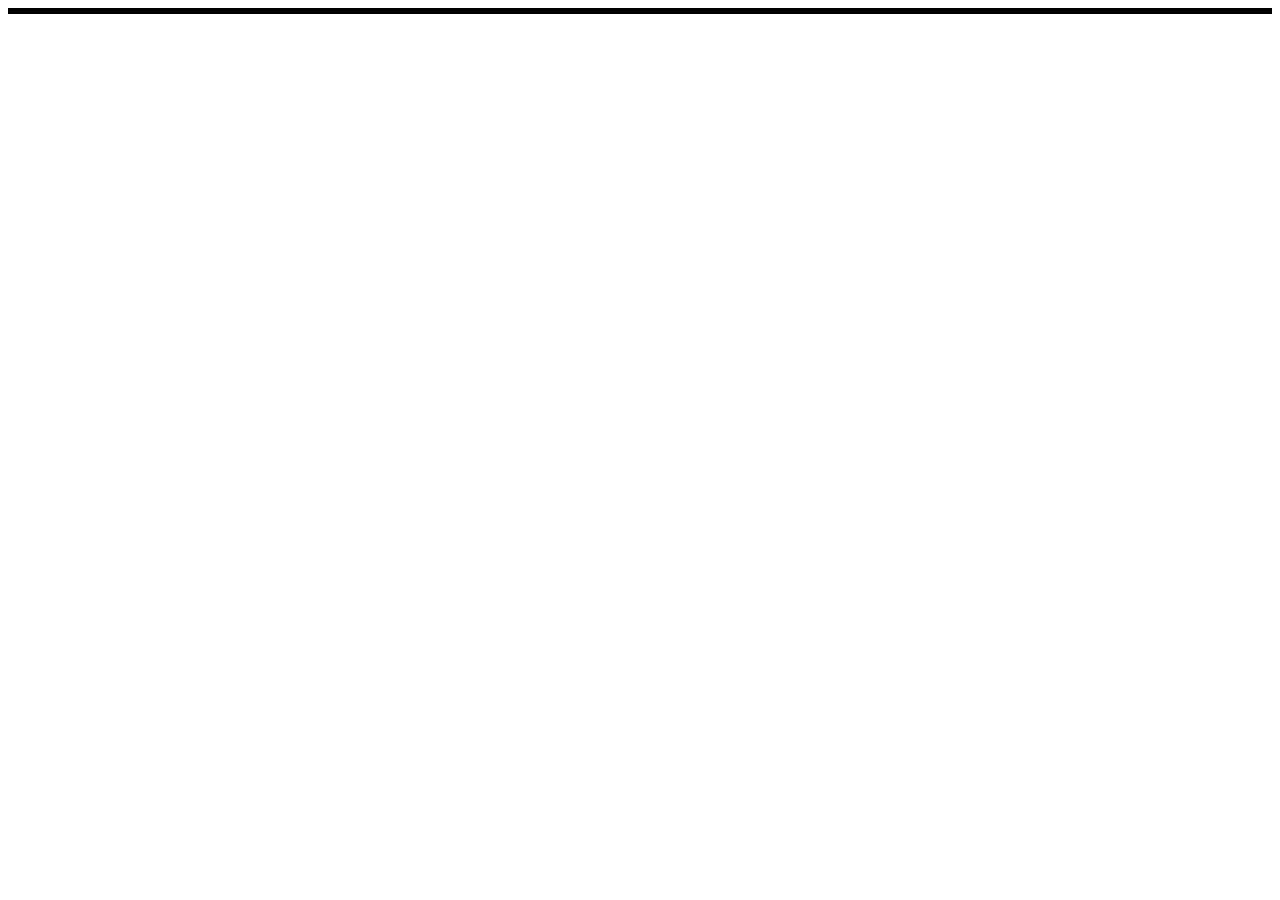
==== exercicios/ex022/fundo001.html @ 199a333b "ok" ====
<!DOCTYPE html>
<html lang="pt-br">
<head>
    <meta charset="UTF-8">
    <meta http-equiv="X-UA-Compatible" content="IE=edge">
    <meta name="viewport" content="width=device-width, initial-scale=1.0">
    <title>Teste de Imagem de Fundo</title>

    <style>
        div.quadrado{
            border: 1px solid black;
        }
    </style>
</head>
<body>
    <div class="quadrado"> 

    </div>
    <div class="quadrado">

    </div>
    <div class="quadrado">

    </div>
</body>
</html>
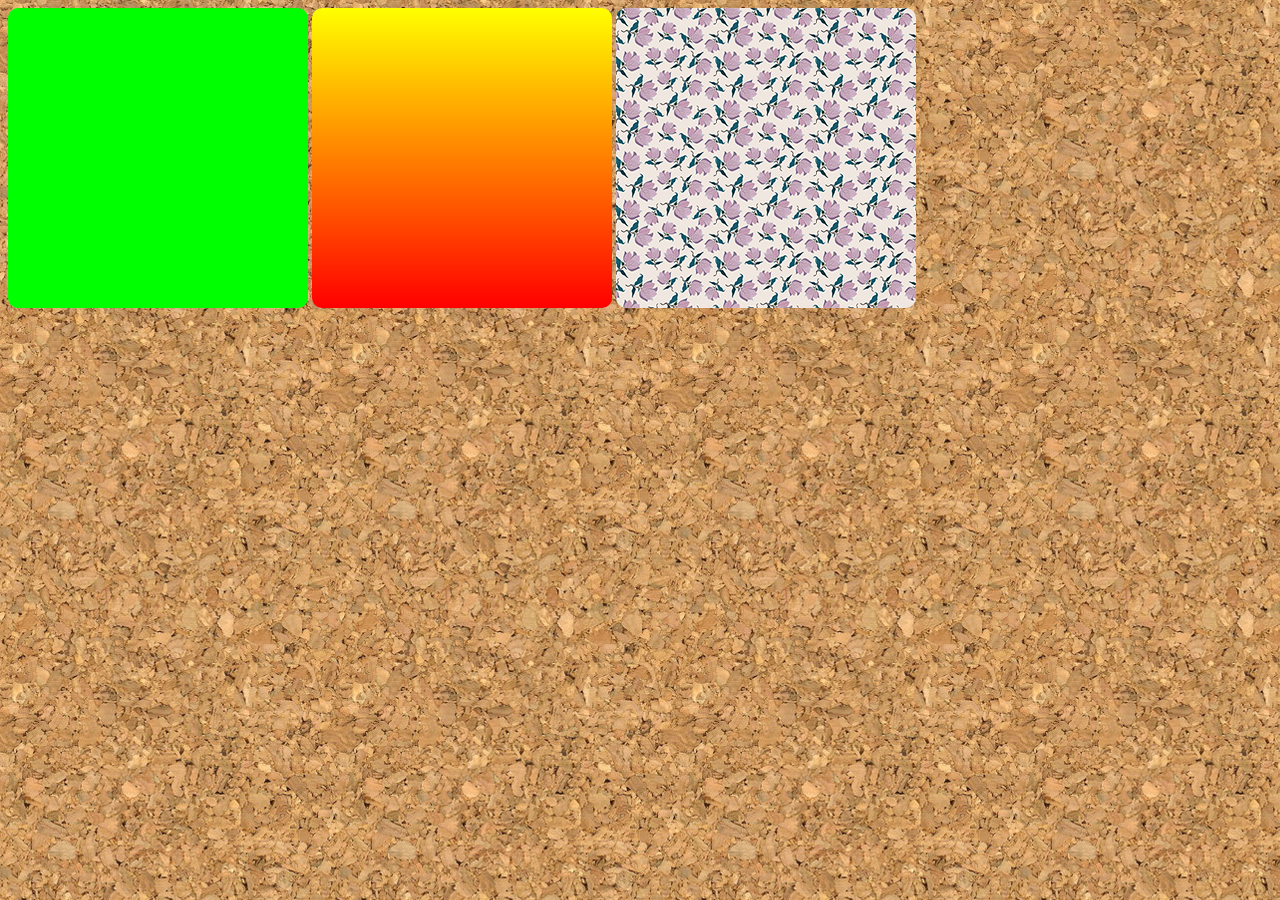
==== commit ba51ca45: "ok" ====
--- a/exercicios/ex022/fundo001.html
+++ b/exercicios/ex022/fundo001.html
@@ -7,19 +7,39 @@
     <title>Teste de Imagem de Fundo</title>
 
     <style>
+        body{
+            background-image: url('imagens/wallpaper001.jpg');
+        }
         div.quadrado{
-            border: 1px solid black;
+            display: inline-block;
+            border: px solid black;
+            border-radius: 10px;
+            background-color: lightgray;
+            width: 300px;
+            height: 300px;
+        }
+
+        div#q1{
+            background-color: lime;
+        }
+        div#q2{
+            background-image: linear-gradient(to bottom, yellow,red);
+
+        }
+        div#q3{
+            background-image: url('imagens/pattern003.png');
         }
     </style>
+
 </head>
-<body>
-    <div class="quadrado"> 
+<body>  
+    <div class="quadrado" id="q1"> 
 
     </div>
-    <div class="quadrado">
+    <div class="quadrado" id="q2">
 
     </div>
-    <div class="quadrado">
+    <div class="quadrado" id="q3">
 
     </div>
 </body>
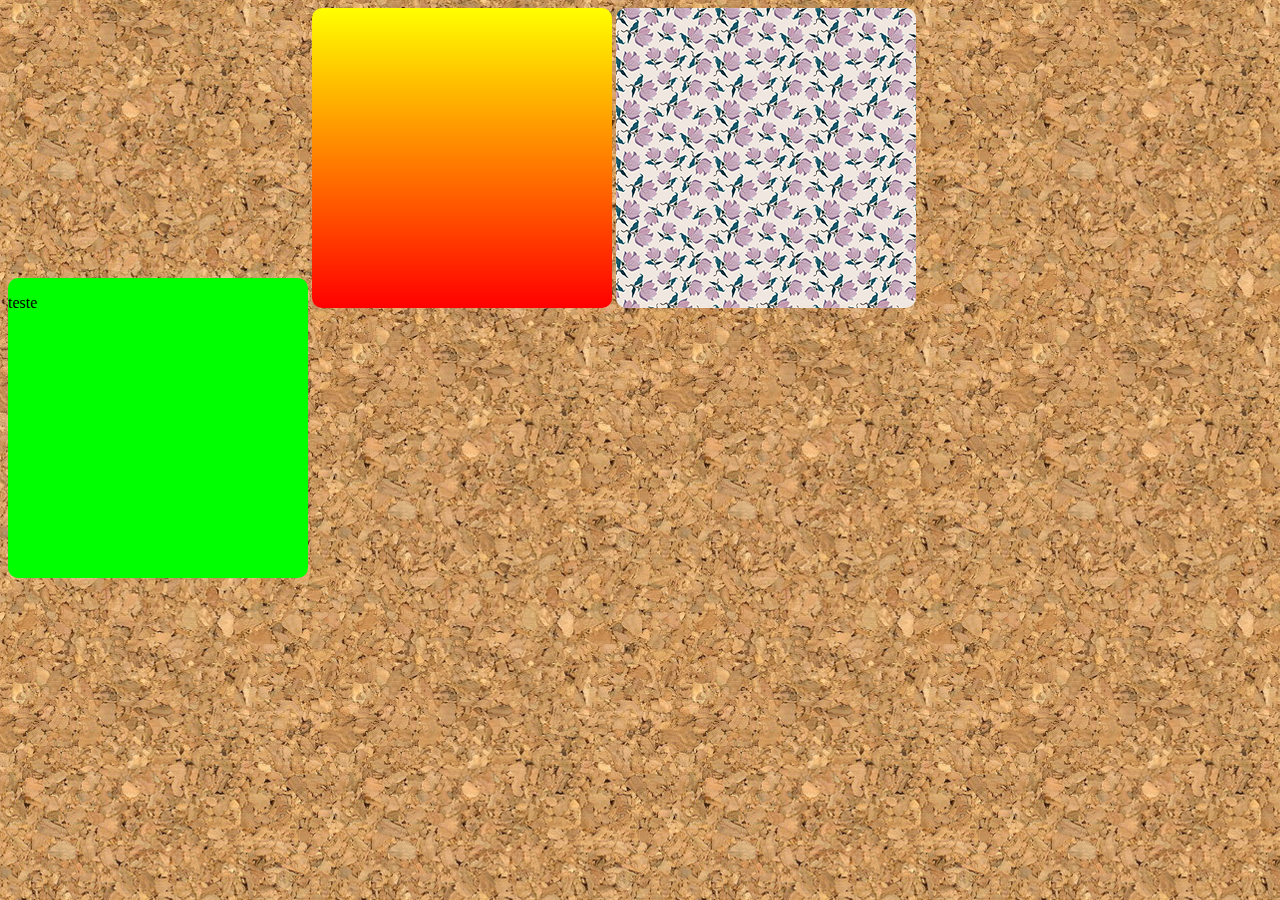
==== commit 8d35615d: "ok" ====
--- a/exercicios/ex022/fundo001.html
+++ b/exercicios/ex022/fundo001.html
@@ -34,6 +34,7 @@
 </head>
 <body>  
     <div class="quadrado" id="q1"> 
+        <p>teste</p>
 
     </div>
     <div class="quadrado" id="q2">
